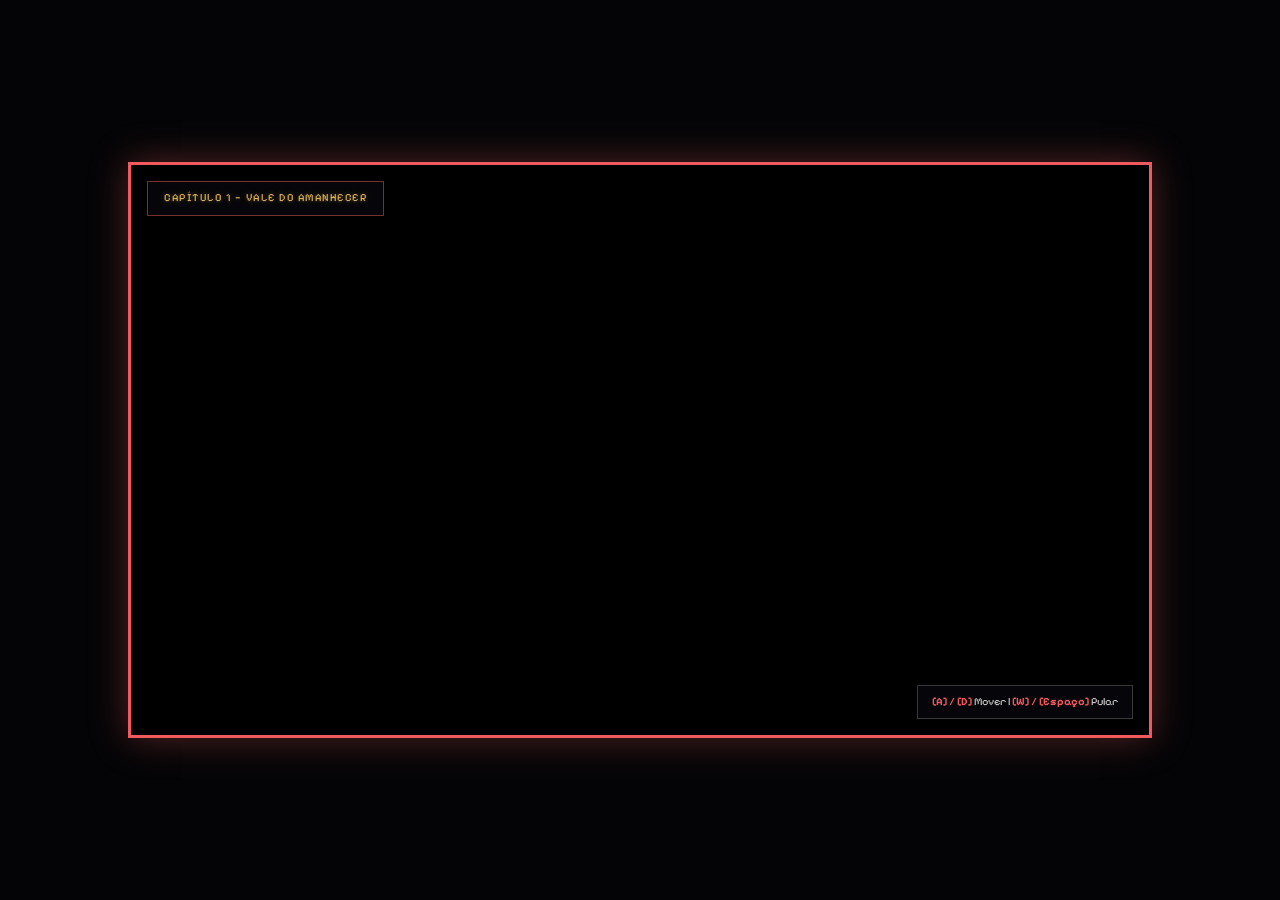
==== jogar.html @ 905c8667 "Atualiza projeto Caçador Solitário" ====
﻿<!DOCTYPE html>
<html lang="pt-BR">

<head>
    <meta charset="UTF-8">
    <meta name="viewport" content="width=device-width, initial-scale=1.0">
    <title>Caçador Solitário — Capítulo 1: Vale do Amanhecer</title>

    <link rel="preconnect" href="https://fonts.googleapis.com">
    <link rel="preconnect" href="https://fonts.gstatic.com" crossorigin>
    <link href="https://fonts.googleapis.com/css2?family=Pixelify+Sans:wght@400;600;700&display=swap" rel="stylesheet">

    <link rel="stylesheet" href="css/global.css">
    <style>
        * {
            box-sizing: border-box;
            margin: 0;
            padding: 0;
        }

        body {
            background-color: #040406;
            color: #ffffff;
            font-family: 'Pixelify Sans', monospace;
            display: flex;
            flex-direction: column;
            justify-content: center;
            align-items: center;
            min-height: 100vh;
            overflow: hidden;
        }

        .game-viewport {
            position: relative;
            width: 1024px;
            height: 576px;
            border: 3px solid var(--accent-blood-hot, #E65B5B);
            box-shadow: 0 0 35px rgba(230, 91, 91, 0.35), inset 0 0 15px rgba(0, 0, 0, 0.8);
            background: #000;
            overflow: hidden;
        }

        #gameCanvas {
            width: 100%;
            height: 100%;
            image-rendering: pixelated;
            image-rendering: crisp-edges;
            display: block;
        }

        /* OVERLAY DA INTERFACE (HUD) */
        .game-ui-overlay {
            position: absolute;
            top: 16px;
            left: 16px;
            display: flex;
            align-items: center;
            gap: 12px;
            background: rgba(8, 8, 12, 0.85);
            border: 1px solid rgba(230, 91, 91, 0.5);
            padding: 8px 16px;
            box-shadow: 0 4px 10px rgba(0, 0, 0, 0.6);
            pointer-events: none;
        }

        .ui-region-tag {
            font-size: 11px;
            color: var(--accent-gold, #ebb432);
            text-transform: uppercase;
            letter-spacing: 1.5px;
            text-shadow: 0 0 5px rgba(235, 180, 50, 0.4);
        }

        .controls-hint {
            position: absolute;
            bottom: 16px;
            right: 16px;
            background: rgba(8, 8, 12, 0.85);
            border: 1px solid rgba(255, 255, 255, 0.2);
            padding: 8px 14px;
            font-size: 11px;
            color: #ccc;
            pointer-events: none;
            box-shadow: 0 4px 10px rgba(0, 0, 0, 0.6);
        }

        .controls-key {
            color: var(--accent-blood-hot, #E65B5B);
            font-weight: bold;
        }
    </style>
</head>

<body>

    <div class="game-viewport">
        <canvas id="gameCanvas" width="1024" height="576"></canvas>

        <div class="game-ui-overlay">
            <span class="ui-region-tag">capítulo 1 — vale do amanhecer</span>
        </div>

        <div class="controls-hint">
            <span class="controls-key">[A] / [D]</span> Mover | <span class="controls-key">[W] / [Espaço]</span> Pular
        </div>
    </div>

    <script src="js/jogar.js"></script>
</body>

</html>
---- css/global.css ----
﻿/* ============================================================
   ARQUIVO: css/global.css
   Descrição: Design System — Caçador Solitário.
   Regras gerais, cores, tipografia e componentes base.
   ============================================================ */

/* ============================================================
   1. TOKENS E VARIÁVEIS CSS
   ============================================================ */
:root {
   /* --- Cores Base --- */
   --bg-void: #0D1017;
   /* Abismo - Fundo principal, modal backdrop */
   --bg-surface: #151A24;
   /* Pedra Noturna - Cards, painéis, navbar */
   --bg-elevated: #1D2430;
   /* Aço Sombrio - Inputs, abas, estatísticas */
   --bg-overlay: rgba(13, 16, 23, 0.82);
   /* Backdrop para modais */

   /* --- Cores de Texto --- */
   --text-primary: #F4EBDD;
   /* Marfim - Texto principal */
   --text-secondary: #A9B0BE;
   /* Cinza Névoa - Descrições, metadados */
   --text-muted: #596170;
   /* Para pequenos detalhes inativos */

   /* --- Cores de Destaque / Ação --- */
   --accent-blood: #C83C4A;
   /* Sangue - Botões primários, HP, perigo */
   --accent-blood-hot: #F05A5F;
   /* Corte - Hover, foco, brilhos ativos */
   --accent-spirit: #52D6D0;
   /* Ciano Espiritual - Mapa, informação, links */
   --accent-gold: #E0B65A;
   /* Ouro Antigo - História, conquista, raridade */
   --accent-violet: #8D79D6;
   /* Névoa Lunar - SAN, místico, magia */

   /* --- Estados --- */
   --state-success: #62C98B;
   /* Jade - Cura/Sucesso */
   --state-warning: #E5A94A;
   /* Âmbar - Aviso */
   --state-danger: #E65B5B;
   /* Ferida - Erro/Perigo */
   --state-disabled: #596170;
   /* Ferro Morto - Elementos inativos */

   /* --- Variáveis Semânticas Adicionais --- */
   --hp-color: var(--accent-blood);
   --san-color: var(--accent-violet);
   --xp-color: var(--accent-gold);

   /* --- Tipografia --- */
   --font-display: "Pixelify Sans", sans-serif;
   /* Títulos, Nomes, Menus */
   --font-pixel: "Press Start 2P", monospace;
   /* HUD, números soltos, detalhes tech */
   --font-ui: "IBM Plex Sans", sans-serif;
   /* Textos longos, parágrafos, formulários */

   /* Escala Tipográfica (Desktop) */
   --fs-xs: 12px;
   --fs-sm: 14px;
   --fs-base: 16px;
   --fs-md: 20px;
   --fs-lg: 24px;
   --fs-xl: 32px;
   --fs-2xl: 40px;
   --fs-hero: 48px;

   /* --- Espaçamento (Base 8px) --- */
   --space-1: 4px;
   --space-2: 8px;
   --space-3: 12px;
   --space-4: 16px;
   --space-5: 24px;
   --space-6: 32px;
   --space-7: 48px;
   --space-8: 64px;
   --space-9: 96px;

   /* --- Bordas e Layout --- */
   --border-thin: 2px;
   --border-heavy: 4px;
   --radius-none: 0px;
   /* Evitamos bordas arredondadas modernas */
   --container-max: 1200px;
   --header-height: 72px;

   /* --- Sombras (Pixeladas) --- */
   --shadow-pixel: 4px 4px 0 var(--bg-void);
   --shadow-pixel-lg: 8px 8px 0 var(--bg-void);
   --shadow-pixel-hover: 4px 8px 0 var(--bg-void);
   --shadow-inner-pixel: inset 4px 4px 0 rgba(0, 0, 0, 0.4);

   /* --- Tempos de Animação (Steps) --- */
   --t-fast: 80ms;
   --t-med: 160ms;
   --t-slow: 240ms;
   --t-curtain: 320ms;
}


/* ============================================================
   2. RESET E NORMALIZE BÁSICO
   ============================================================ */
*,
*::before,
*::after {
   box-sizing: border-box;
   margin: 0;
   padding: 0;
}

html,
body {
   height: 100%;
}

body {
   background-color: var(--bg-void);
   color: var(--text-primary);
   font-family: var(--font-ui);
   font-size: var(--fs-base);
   line-height: 1.5;
   -webkit-font-smoothing: antialiased;
   -moz-osx-font-smoothing: grayscale;

   /* Cursor padrão temático (opcional, fallback) */
   cursor: default;
}

/* Ocultar barra de rolagem onde não precisar, ou estilizá-la pixelada */
::-webkit-scrollbar {
   width: 12px;
}

::-webkit-scrollbar-track {
   background: var(--bg-void);
}

::-webkit-scrollbar-thumb {
   background: var(--state-disabled);
   border: var(--border-thin) solid var(--bg-void);
}

::-webkit-scrollbar-thumb:hover {
   background: var(--accent-blood);
}

/* Remove list styles */
ul,
ol {
   list-style: none;
}

/* Links */
a {
   color: inherit;
   text-decoration: none;
}

a:hover {
   color: var(--accent-spirit);
}

/* Imagens */
img {
   max-width: 100%;
   display: block;
}

/* Formulários reset mínimo */
input,
button,
textarea,
select {
   font: inherit;
   color: inherit;
}


/* ============================================================
   3. TIPOGRAFIA GERAL
   ============================================================ */
h1,
h2,
h3,
h4,
h5,
h6 {
   font-family: var(--font-display);
   font-weight: 700;
   color: var(--text-primary);
   margin-bottom: var(--space-4);
   line-height: 1.2;
}

h1 {
   font-size: var(--fs-2xl);
   letter-spacing: 1px;
}

h2 {
   font-size: var(--fs-xl);
   letter-spacing: 1px;
}

h3 {
   font-size: var(--fs-lg);
}

h4 {
   font-size: var(--fs-md);
   font-weight: 600;
}

p {
   margin-bottom: var(--space-4);
}

/* Acessórios tipográficos */
.eyebrow {
   display: block;
   font-family: var(--font-pixel);
   font-size: 10px;
   letter-spacing: 2px;
   text-transform: uppercase;
   color: var(--accent-gold);
   margin-bottom: var(--space-2);
}

.text-blood {
   color: var(--accent-blood-hot);
}

.text-gold {
   color: var(--accent-gold);
}

.text-spirit {
   color: var(--accent-spirit);
}


/* ============================================================
   4. LAYOUT / GRID
   ============================================================ */
.container {
   width: 100%;
   max-width: var(--container-max);
   margin-inline: auto;
   padding-inline: var(--space-6);
}

/* Utilitário para focar em elementos */
:focus-visible {
   outline: var(--border-thin) solid var(--accent-spirit);
   outline-offset: 4px;
}


/* ============================================================
   5. COMPONENTES — BOTÕES
   ============================================================ */
.btn {
   display: inline-flex;
   align-items: center;
   justify-content: center;
   min-height: 48px;
   padding: 0 var(--space-5);

   font-family: var(--font-pixel);
   font-size: 12px;
   line-height: 16px;
   letter-spacing: 1px;
   text-transform: uppercase;

   background-color: transparent;
   color: var(--text-primary);
   border: var(--border-thin) solid transparent;
   cursor: pointer;
   text-align: center;

   /* Animações com steps(2) para "frame feeling" */
   transition:
      background-color var(--t-fast) steps(2),
      border-color var(--t-fast) steps(2),
      color var(--t-fast) steps(2),
      transform var(--t-fast) steps(1),
      box-shadow var(--t-fast) steps(1);
}

.btn:active:not(:disabled) {
   transform: translate(4px, 4px);
   box-shadow: 0 0 0 var(--bg-void) !important;
}

/* --- Botão Primário (SANGUE) --- */
.btn-primary {
   background-color: var(--accent-blood);
   border-color: var(--accent-blood-hot);
   color: var(--text-primary);
   box-shadow: var(--shadow-pixel);
}

.btn-primary:hover:not(:disabled) {
   background-color: var(--accent-blood-hot);
}

.btn-primary:disabled {
   background-color: var(--state-disabled);
   border-color: var(--state-disabled);
   color: var(--text-secondary);
   cursor: not-allowed;
   box-shadow: none;
}

/* --- Botão Secundário (OURO ANTIGO) --- */
.btn-secondary {
   background-color: var(--bg-elevated);
   border-color: var(--accent-gold);
   color: var(--accent-gold);
   box-shadow: var(--shadow-pixel);
}

.btn-secondary:hover:not(:disabled) {
   background-color: var(--bg-surface);
   color: var(--text-primary);
   border-color: var(--accent-spirit);
}

/* --- Botão Ghost --- */
.btn-ghost {
   background-color: transparent;
   border-color: transparent;
   color: var(--text-secondary);
}

.btn-ghost:hover:not(:disabled) {
   background-color: var(--bg-surface);
   color: var(--text-primary);
   border-color: var(--accent-spirit);
}

/* --- Botão Danger --- */
.btn-danger {
   background-color: var(--bg-elevated);
   border-color: var(--state-danger);
   color: var(--state-danger);
   box-shadow: var(--shadow-pixel);
}

.btn-danger:hover:not(:disabled) {
   background-color: var(--state-danger);
   color: var(--text-primary);
}

/* Modificadores de Botão */
.btn-lg {
   min-height: 56px;
   padding: 0 var(--space-6);
   font-size: 14px;
}

.btn-full {
   width: 100%;
}


/* ============================================================
   6. COMPONENTES — INPUTS E FORMS
   ============================================================ */
.form-group {
   display: flex;
   flex-direction: column;
   margin-bottom: var(--space-4);
}

.form-row {
   display: flex;
   gap: var(--space-4);
   margin-bottom: var(--space-4);
}

.form-row .form-group {
   flex: 1;
   margin-bottom: 0;
}

.form-label {
   font-family: var(--font-pixel);
   font-size: 10px;
   letter-spacing: 1px;
   color: var(--text-secondary);
   margin-bottom: var(--space-2);
}

.form-input {
   width: 100%;
   height: 48px;
   padding: 0 var(--space-4);
   background-color: var(--bg-elevated);
   border: var(--border-thin) solid var(--state-disabled);
   color: var(--text-primary);
   font-family: var(--font-ui);
   font-size: var(--fs-base);
   transition: border-color var(--t-fast) steps(2),
      box-shadow var(--t-fast) steps(2);
}

.form-input::placeholder {
   color: var(--text-muted);
}

.form-input:focus {
   outline: none;
   border-color: var(--accent-spirit);
   box-shadow:
      4px 4px 0 var(--bg-void),
      0 0 0 2px var(--accent-spirit);
}

.form-help {
   font-family: var(--font-ui);
   font-size: var(--fs-xs);
   color: var(--text-secondary);
   margin-top: var(--space-1);
   margin-bottom: 0;
}


/* ============================================================
   7. COMPONENTES — BADGES
   ============================================================ */
.badge {
   display: inline-flex;
   align-items: center;
   justify-content: center;
   min-height: 24px;
   padding: var(--space-1) var(--space-2);
   font-family: var(--font-pixel);
   font-size: 8px;
   letter-spacing: 1px;
   text-transform: uppercase;
   background-color: var(--bg-surface);
   border: var(--border-thin) solid currentColor;
   color: var(--text-secondary);
}

.badge-gold {
   color: var(--accent-gold);
}

.badge-blood {
   color: var(--accent-blood-hot);
}

.badge-spirit {
   color: var(--accent-spirit);
}

.badge-violet {
   color: var(--accent-violet);
}

.badge-danger {
   color: var(--state-danger);
}


/* ============================================================
   8. COMPONENTES — ESTATÍSTICAS (STAT BARS)
   ============================================================ */
.stat {
   display: flex;
   align-items: center;
   gap: var(--space-3);
   margin-bottom: var(--space-2);
}

.stat__abbr {
   width: 32px;
   font-family: var(--font-pixel);
   font-size: 10px;
   color: var(--accent-spirit);
}

.stat__bar {
   flex: 1;
   height: 12px;
   background-color: var(--bg-void);
   border: var(--border-thin) solid var(--state-disabled);
   overflow: hidden;
}

.stat__fill {
   height: 100%;
   background-color: var(--accent-spirit);
   /* Transição em steps para parecer jogo antigo */
   transition: width var(--t-med) steps(8);
}

.stat__value {
   width: 24px;
   text-align: right;
   font-family: var(--font-ui);
   font-size: var(--fs-sm);
   font-weight: 700;
}

/* Modificadores de cor para barras via HTML ID/Classes */
.stat-hp .stat__fill,
.meter--hp .meter__segments {
   background-color: var(--hp-color);
}

.stat-san .stat__fill,
.meter--san .meter__segments {
   background-color: var(--san-color);
}


/* ============================================================
   9. HEADER PRINCIPAL GERAL (Menu de RPG)
   ============================================================ */
.main-header {
   position: fixed;
   top: 0;
   left: 0;
   width: 100%;
   height: var(--header-height);
   background-color: var(--bg-surface);
   border-bottom: var(--border-thin) solid var(--bg-elevated);
   z-index: 100;
}

.header-inner {
   max-width: var(--container-max);
   margin: 0 auto;
   height: 100%;
   padding-inline: var(--space-6);
   display: flex;
   align-items: center;
   justify-content: space-between;
}

.brand {
   display: flex;
   align-items: center;
   gap: var(--space-3);
   font-family: var(--font-display);
   font-size: var(--fs-lg);
   font-weight: 700;
   color: var(--text-primary);
   text-transform: uppercase;
}

.brand:hover {
   color: var(--accent-blood-hot);
}

.brand-mark {
   font-family: var(--font-pixel);
   color: var(--accent-blood);
   font-size: var(--fs-md);
}

.main-nav {
   display: flex;
   align-items: center;
   gap: var(--space-5);
}

.main-nav a {
   font-family: var(--font-display);
   font-size: var(--fs-base);
   color: var(--text-secondary);
   text-transform: uppercase;
   letter-spacing: 2px;
   padding: var(--space-2) 0;
   border-bottom: 2px solid transparent;
   transition: color var(--t-fast) steps(2), border-color var(--t-fast) steps(2);
}

.main-nav a:hover,
.main-nav a.active {
   color: var(--text-primary);
   border-bottom-color: var(--accent-blood);
}


/* ============================================================
   10. MODAIS (Geral)
   ============================================================ */
.modal-overlay {
   position: fixed;
   inset: 0;
   z-index: 900;
   background: var(--bg-overlay);
   backdrop-filter: blur(4px);
   -webkit-backdrop-filter: blur(4px);
   display: none;
   align-items: center;
   justify-content: center;
   padding: var(--space-4);
}

.modal-overlay.active {
   display: flex;
   animation: fade-in var(--t-med) steps(4);
}

.modal-box {
   position: relative;
   width: 100%;
   max-width: 600px;
   background-color: var(--bg-surface);
   border: var(--border-thin) solid var(--accent-gold);
   padding: var(--space-6);
   box-shadow: var(--shadow-pixel-lg);
   animation: modal-slide-in var(--t-med) steps(6);
}

/* Pseudo elementos para cantos cortados/pixelados em caixas importantes */
.modal-box::before,
.modal-box::after {
   content: '';
   position: absolute;
   width: 8px;
   height: 8px;
   background-color: var(--accent-gold);
   pointer-events: none;
}

.modal-box::before {
   top: -2px;
   left: -2px;
   box-shadow: 8px 0 0 var(--accent-gold), 0 8px 0 var(--accent-gold);
}

.modal-box::after {
   bottom: -2px;
   right: -2px;
   box-shadow: -8px 0 0 var(--accent-gold), 0 -8px 0 var(--accent-gold);
}

.modal-close {
   position: absolute;
   top: var(--space-3);
   right: var(--space-3);
   width: 32px;
   height: 32px;
   display: flex;
   align-items: center;
   justify-content: center;
   background: transparent;
   border: var(--border-thin) solid var(--bg-elevated);
   color: var(--text-secondary);
   font-size: var(--fs-base);
   cursor: pointer;
   transition: border-color var(--t-fast) steps(2), color var(--t-fast) steps(2);
   z-index: 10;
}

.modal-close:hover {
   border-color: var(--accent-blood);
   color: var(--accent-blood-hot);
   background-color: rgba(200, 60, 74, 0.1);
}

.modal-title {
   font-size: var(--fs-xl);
   color: var(--accent-gold);
   margin-bottom: var(--space-3);
}


/* ============================================================
   11. TOAST (Notificações)
   ============================================================ */
.toast {
   position: fixed;
   bottom: var(--space-6);
   right: var(--space-6);
   z-index: 1000;
   padding: var(--space-3) var(--space-5);
   background-color: var(--bg-elevated);
   border-left: var(--border-heavy) solid var(--accent-spirit);
   box-shadow: var(--shadow-pixel);
   font-family: var(--font-ui);
   font-size: var(--fs-sm);
   color: var(--text-primary);
   transform: translateY(100px);
   opacity: 0;
   transition: transform var(--t-med) steps(4), opacity var(--t-med) steps(4);
}

.toast.show {
   transform: translateY(0);
   opacity: 1;
}


/* ============================================================
   12. ANIMAÇÕES GLOBAIS
   ============================================================ */
@keyframes fade-in {
   from {
      opacity: 0;
   }

   to {
      opacity: 1;
   }
}

@keyframes modal-slide-in {
   from {
      opacity: 0;
      transform: translateY(16px);
   }

   to {
      opacity: 1;
      transform: translateY(0);
   }
}

/* Ocultar elementos via atributo HTML global (se não estiver em um framework moderno) */
[hidden] {
   display: none !important;
}


/* ============================================================
   13. MEDIA QUERIES GLOBAIS (Mobile base)
   ============================================================ */
@media (max-width: 768px) {
   :root {
      --fs-xl: 24px;
      --fs-2xl: 32px;
      --fs-hero: 36px;
      --header-height: 64px;
   }

   .container {
      padding-inline: var(--space-4);
   }

   .main-nav {
      display: none;
      /* Em um cenário real, haveria um botão hambúrguer aqui */
   }

   .modal-box {
      margin: var(--space-4);
      padding: var(--space-5);
   }
}
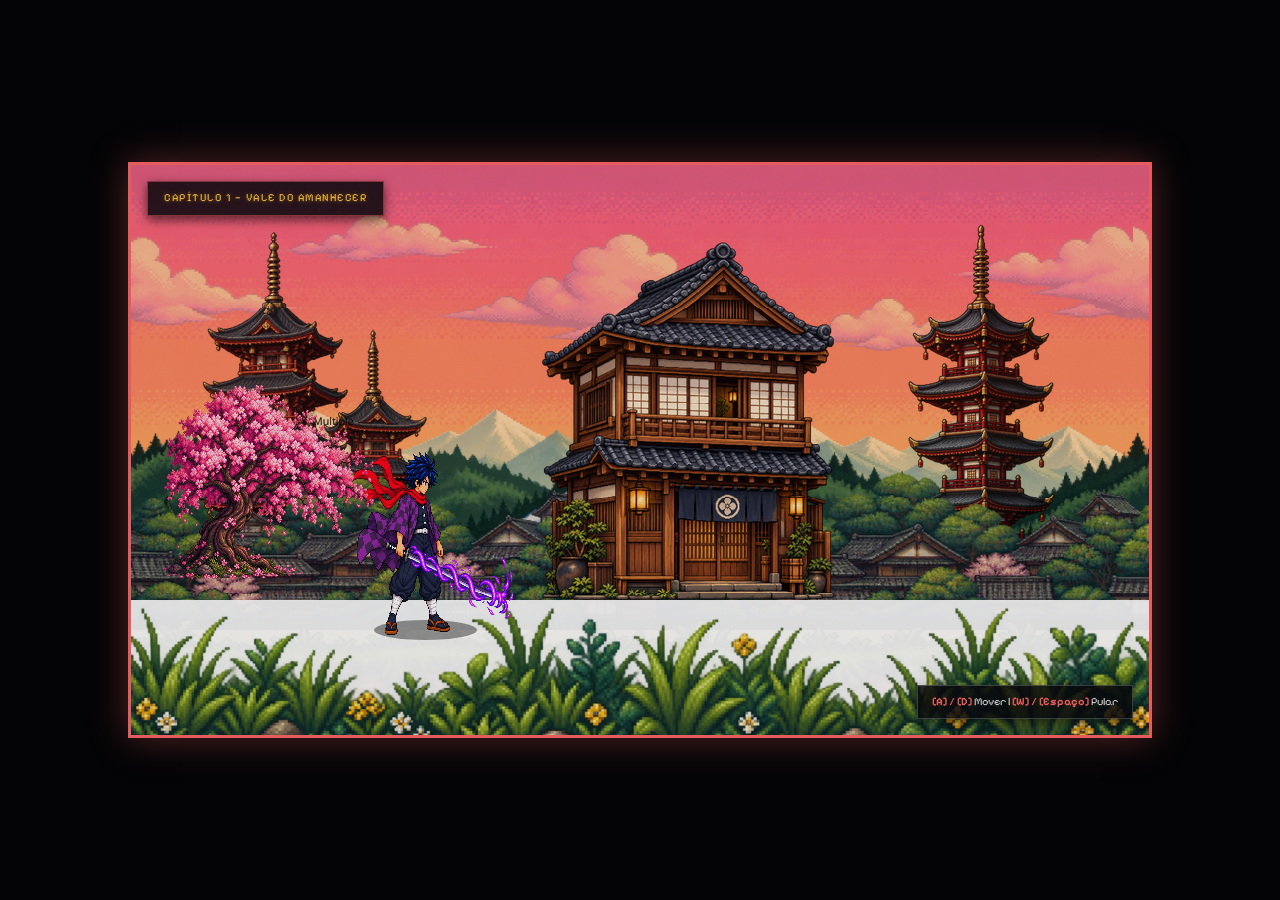
==== commit b5750b65: "Atualiza sistema de movimentação e cenário" ====
--- a/jogar.html
+++ b/jogar.html
@@ -48,7 +48,6 @@
             display: block;
         }
 
-        /* OVERLAY DA INTERFACE (HUD) */
         .game-ui-overlay {
             position: absolute;
             top: 16px;
--- a/css/global.css
+++ b/css/global.css
@@ -1,115 +1,33 @@
 ﻿/* ============================================================
-   ARQUIVO: css/global.css
-   Descrição: Design System — Caçador Solitário.
-   Regras gerais, cores, tipografia e componentes base.
+   CAÇADOR SOLITÁRIO — global.css
    ============================================================ */
 
-/* ============================================================
-   1. TOKENS E VARIÁVEIS CSS
-   ============================================================ */
 :root {
-   /* --- Cores Base --- */
-   --bg-void: #0D1017;
-   /* Abismo - Fundo principal, modal backdrop */
-   --bg-surface: #151A24;
-   /* Pedra Noturna - Cards, painéis, navbar */
-   --bg-elevated: #1D2430;
-   /* Aço Sombrio - Inputs, abas, estatísticas */
-   --bg-overlay: rgba(13, 16, 23, 0.82);
-   /* Backdrop para modais */
+   --bg-void: #040406;
+   --bg-surface: #121214;
+   --bg-elevated: #1a1a1e;
 
-   /* --- Cores de Texto --- */
-   --text-primary: #F4EBDD;
-   /* Marfim - Texto principal */
-   --text-secondary: #A9B0BE;
-   /* Cinza Névoa - Descrições, metadados */
-   --text-muted: #596170;
-   /* Para pequenos detalhes inativos */
+   --accent-blood-hot: #E65B5B;
+   --accent-blood-dark: #8a2424;
+   --accent-gold: #ebb432;
+   --accent-spirit: #41a6b5;
 
-   /* --- Cores de Destaque / Ação --- */
-   --accent-blood: #C83C4A;
-   /* Sangue - Botões primários, HP, perigo */
-   --accent-blood-hot: #F05A5F;
-   /* Corte - Hover, foco, brilhos ativos */
-   --accent-spirit: #52D6D0;
-   /* Ciano Espiritual - Mapa, informação, links */
-   --accent-gold: #E0B65A;
-   /* Ouro Antigo - História, conquista, raridade */
-   --accent-violet: #8D79D6;
-   /* Névoa Lunar - SAN, místico, magia */
+   --text-primary: #ffffff;
+   --text-secondary: #cccccc;
+   --text-muted: #888888;
 
-   /* --- Estados --- */
-   --state-success: #62C98B;
-   /* Jade - Cura/Sucesso */
-   --state-warning: #E5A94A;
-   /* Âmbar - Aviso */
-   --state-danger: #E65B5B;
-   /* Ferida - Erro/Perigo */
-   --state-disabled: #596170;
-   /* Ferro Morto - Elementos inativos */
+   --font-pixel: 'Pixelify Sans', 'Press Start 2P', monospace;
+   --font-ui: 'IBM Plex Sans', sans-serif;
 
-   /* --- Variáveis Semânticas Adicionais --- */
-   --hp-color: var(--accent-blood);
-   --san-color: var(--accent-violet);
-   --xp-color: var(--accent-gold);
+   --fs-sm: 12px;
+   --fs-base: 14px;
+   --fs-lg: 18px;
+   --fs-xl: 22px;
 
-   /* --- Tipografia --- */
-   --font-display: "Pixelify Sans", sans-serif;
-   /* Títulos, Nomes, Menus */
-   --font-pixel: "Press Start 2P", monospace;
-   /* HUD, números soltos, detalhes tech */
-   --font-ui: "IBM Plex Sans", sans-serif;
-   /* Textos longos, parágrafos, formulários */
-
-   /* Escala Tipográfica (Desktop) */
-   --fs-xs: 12px;
-   --fs-sm: 14px;
-   --fs-base: 16px;
-   --fs-md: 20px;
-   --fs-lg: 24px;
-   --fs-xl: 32px;
-   --fs-2xl: 40px;
-   --fs-hero: 48px;
-
-   /* --- Espaçamento (Base 8px) --- */
-   --space-1: 4px;
-   --space-2: 8px;
-   --space-3: 12px;
-   --space-4: 16px;
-   --space-5: 24px;
-   --space-6: 32px;
-   --space-7: 48px;
-   --space-8: 64px;
-   --space-9: 96px;
-
-   /* --- Bordas e Layout --- */
-   --border-thin: 2px;
-   --border-heavy: 4px;
-   --radius-none: 0px;
-   /* Evitamos bordas arredondadas modernas */
-   --container-max: 1200px;
-   --header-height: 72px;
-
-   /* --- Sombras (Pixeladas) --- */
-   --shadow-pixel: 4px 4px 0 var(--bg-void);
-   --shadow-pixel-lg: 8px 8px 0 var(--bg-void);
-   --shadow-pixel-hover: 4px 8px 0 var(--bg-void);
-   --shadow-inner-pixel: inset 4px 4px 0 rgba(0, 0, 0, 0.4);
-
-   /* --- Tempos de Animação (Steps) --- */
-   --t-fast: 80ms;
-   --t-med: 160ms;
-   --t-slow: 240ms;
-   --t-curtain: 320ms;
+   --header-height: 60px;
 }
 
-
-/* ============================================================
-   2. RESET E NORMALIZE BÁSICO
-   ============================================================ */
-*,
-*::before,
-*::after {
+* {
    box-sizing: border-box;
    margin: 0;
    padding: 0;
@@ -117,647 +35,47 @@
 
 html,
 body {
+   width: 100%;
    height: 100%;
-}
-
-body {
    background-color: var(--bg-void);
    color: var(--text-primary);
    font-family: var(--font-ui);
    font-size: var(--fs-base);
    line-height: 1.5;
    -webkit-font-smoothing: antialiased;
-   -moz-osx-font-smoothing: grayscale;
-
-   /* Cursor padrão temático (opcional, fallback) */
-   cursor: default;
 }
 
-/* Ocultar barra de rolagem onde não precisar, ou estilizá-la pixelada */
-::-webkit-scrollbar {
-   width: 12px;
+body.pagina-jogo {
+   display: flex;
+   flex-direction: column;
+   justify-content: center;
+   align-items: center;
+   min-height: 100vh;
+   overflow: hidden;
 }
 
-::-webkit-scrollbar-track {
-   background: var(--bg-void);
+.game-viewport {
+   position: relative;
+   width: 1024px;
+   height: 576px;
+   border: 3px solid var(--accent-blood-hot);
+   box-shadow: 0 0 35px rgba(230, 91, 91, 0.35), inset 0 0 15px rgba(0, 0, 0, 0.8);
+   background: #000000;
+   overflow: hidden;
 }
 
-::-webkit-scrollbar-thumb {
-   background: var(--state-disabled);
-   border: var(--border-thin) solid var(--bg-void);
-}
-
-::-webkit-scrollbar-thumb:hover {
-   background: var(--accent-blood);
-}
-
-/* Remove list styles */
-ul,
-ol {
-   list-style: none;
-}
-
-/* Links */
-a {
-   color: inherit;
-   text-decoration: none;
-}
-
-a:hover {
-   color: var(--accent-spirit);
-}
-
-/* Imagens */
-img {
-   max-width: 100%;
+#gameCanvas {
+   width: 100%;
+   height: 100%;
+   image-rendering: pixelated;
+   image-rendering: crisp-edges;
+   image-rendering: -moz-crisp-edges;
    display: block;
 }
 
-/* Formulários reset mínimo */
-input,
-button,
-textarea,
-select {
-   font: inherit;
-   color: inherit;
-}
-
-
-/* ============================================================
-   3. TIPOGRAFIA GERAL
-   ============================================================ */
-h1,
-h2,
-h3,
-h4,
-h5,
-h6 {
-   font-family: var(--font-display);
-   font-weight: 700;
-   color: var(--text-primary);
-   margin-bottom: var(--space-4);
-   line-height: 1.2;
-}
-
-h1 {
-   font-size: var(--fs-2xl);
-   letter-spacing: 1px;
-}
-
-h2 {
-   font-size: var(--fs-xl);
-   letter-spacing: 1px;
-}
-
-h3 {
-   font-size: var(--fs-lg);
-}
-
-h4 {
-   font-size: var(--fs-md);
-   font-weight: 600;
-}
-
-p {
-   margin-bottom: var(--space-4);
-}
-
-/* Acessórios tipográficos */
-.eyebrow {
-   display: block;
-   font-family: var(--font-pixel);
-   font-size: 10px;
-   letter-spacing: 2px;
-   text-transform: uppercase;
-   color: var(--accent-gold);
-   margin-bottom: var(--space-2);
-}
-
-.text-blood {
-   color: var(--accent-blood-hot);
-}
-
-.text-gold {
-   color: var(--accent-gold);
-}
-
-.text-spirit {
-   color: var(--accent-spirit);
-}
-
-
-/* ============================================================
-   4. LAYOUT / GRID
-   ============================================================ */
-.container {
-   width: 100%;
-   max-width: var(--container-max);
-   margin-inline: auto;
-   padding-inline: var(--space-6);
-}
-
-/* Utilitário para focar em elementos */
-:focus-visible {
-   outline: var(--border-thin) solid var(--accent-spirit);
-   outline-offset: 4px;
-}
-
-
-/* ============================================================
-   5. COMPONENTES — BOTÕES
-   ============================================================ */
-.btn {
-   display: inline-flex;
-   align-items: center;
-   justify-content: center;
-   min-height: 48px;
-   padding: 0 var(--space-5);
-
-   font-family: var(--font-pixel);
-   font-size: 12px;
-   line-height: 16px;
-   letter-spacing: 1px;
-   text-transform: uppercase;
-
-   background-color: transparent;
-   color: var(--text-primary);
-   border: var(--border-thin) solid transparent;
-   cursor: pointer;
-   text-align: center;
-
-   /* Animações com steps(2) para "frame feeling" */
-   transition:
-      background-color var(--t-fast) steps(2),
-      border-color var(--t-fast) steps(2),
-      color var(--t-fast) steps(2),
-      transform var(--t-fast) steps(1),
-      box-shadow var(--t-fast) steps(1);
-}
-
-.btn:active:not(:disabled) {
-   transform: translate(4px, 4px);
-   box-shadow: 0 0 0 var(--bg-void) !important;
-}
-
-/* --- Botão Primário (SANGUE) --- */
-.btn-primary {
-   background-color: var(--accent-blood);
-   border-color: var(--accent-blood-hot);
-   color: var(--text-primary);
-   box-shadow: var(--shadow-pixel);
-}
-
-.btn-primary:hover:not(:disabled) {
-   background-color: var(--accent-blood-hot);
-}
-
-.btn-primary:disabled {
-   background-color: var(--state-disabled);
-   border-color: var(--state-disabled);
-   color: var(--text-secondary);
-   cursor: not-allowed;
-   box-shadow: none;
-}
-
-/* --- Botão Secundário (OURO ANTIGO) --- */
-.btn-secondary {
-   background-color: var(--bg-elevated);
-   border-color: var(--accent-gold);
-   color: var(--accent-gold);
-   box-shadow: var(--shadow-pixel);
-}
-
-.btn-secondary:hover:not(:disabled) {
-   background-color: var(--bg-surface);
-   color: var(--text-primary);
-   border-color: var(--accent-spirit);
-}
-
-/* --- Botão Ghost --- */
-.btn-ghost {
-   background-color: transparent;
-   border-color: transparent;
-   color: var(--text-secondary);
-}
-
-.btn-ghost:hover:not(:disabled) {
-   background-color: var(--bg-surface);
-   color: var(--text-primary);
-   border-color: var(--accent-spirit);
-}
-
-/* --- Botão Danger --- */
-.btn-danger {
-   background-color: var(--bg-elevated);
-   border-color: var(--state-danger);
-   color: var(--state-danger);
-   box-shadow: var(--shadow-pixel);
-}
-
-.btn-danger:hover:not(:disabled) {
-   background-color: var(--state-danger);
-   color: var(--text-primary);
-}
-
-/* Modificadores de Botão */
-.btn-lg {
-   min-height: 56px;
-   padding: 0 var(--space-6);
-   font-size: 14px;
-}
-
-.btn-full {
-   width: 100%;
-}
-
-
-/* ============================================================
-   6. COMPONENTES — INPUTS E FORMS
-   ============================================================ */
-.form-group {
-   display: flex;
-   flex-direction: column;
-   margin-bottom: var(--space-4);
-}
-
-.form-row {
-   display: flex;
-   gap: var(--space-4);
-   margin-bottom: var(--space-4);
-}
-
-.form-row .form-group {
-   flex: 1;
-   margin-bottom: 0;
-}
-
-.form-label {
-   font-family: var(--font-pixel);
-   font-size: 10px;
-   letter-spacing: 1px;
-   color: var(--text-secondary);
-   margin-bottom: var(--space-2);
-}
-
-.form-input {
-   width: 100%;
-   height: 48px;
-   padding: 0 var(--space-4);
-   background-color: var(--bg-elevated);
-   border: var(--border-thin) solid var(--state-disabled);
-   color: var(--text-primary);
-   font-family: var(--font-ui);
-   font-size: var(--fs-base);
-   transition: border-color var(--t-fast) steps(2),
-      box-shadow var(--t-fast) steps(2);
-}
-
-.form-input::placeholder {
-   color: var(--text-muted);
-}
-
-.form-input:focus {
-   outline: none;
-   border-color: var(--accent-spirit);
-   box-shadow:
-      4px 4px 0 var(--bg-void),
-      0 0 0 2px var(--accent-spirit);
-}
-
-.form-help {
-   font-family: var(--font-ui);
-   font-size: var(--fs-xs);
-   color: var(--text-secondary);
-   margin-top: var(--space-1);
-   margin-bottom: 0;
-}
-
-
-/* ============================================================
-   7. COMPONENTES — BADGES
-   ============================================================ */
-.badge {
-   display: inline-flex;
-   align-items: center;
-   justify-content: center;
-   min-height: 24px;
-   padding: var(--space-1) var(--space-2);
-   font-family: var(--font-pixel);
-   font-size: 8px;
-   letter-spacing: 1px;
-   text-transform: uppercase;
-   background-color: var(--bg-surface);
-   border: var(--border-thin) solid currentColor;
-   color: var(--text-secondary);
-}
-
-.badge-gold {
-   color: var(--accent-gold);
-}
-
-.badge-blood {
-   color: var(--accent-blood-hot);
-}
-
-.badge-spirit {
-   color: var(--accent-spirit);
-}
-
-.badge-violet {
-   color: var(--accent-violet);
-}
-
-.badge-danger {
-   color: var(--state-danger);
-}
-
-
-/* ============================================================
-   8. COMPONENTES — ESTATÍSTICAS (STAT BARS)
-   ============================================================ */
-.stat {
-   display: flex;
-   align-items: center;
-   gap: var(--space-3);
-   margin-bottom: var(--space-2);
-}
-
-.stat__abbr {
-   width: 32px;
-   font-family: var(--font-pixel);
-   font-size: 10px;
-   color: var(--accent-spirit);
-}
-
-.stat__bar {
-   flex: 1;
-   height: 12px;
-   background-color: var(--bg-void);
-   border: var(--border-thin) solid var(--state-disabled);
-   overflow: hidden;
-}
-
-.stat__fill {
-   height: 100%;
-   background-color: var(--accent-spirit);
-   /* Transição em steps para parecer jogo antigo */
-   transition: width var(--t-med) steps(8);
-}
-
-.stat__value {
-   width: 24px;
-   text-align: right;
-   font-family: var(--font-ui);
-   font-size: var(--fs-sm);
-   font-weight: 700;
-}
-
-/* Modificadores de cor para barras via HTML ID/Classes */
-.stat-hp .stat__fill,
-.meter--hp .meter__segments {
-   background-color: var(--hp-color);
-}
-
-.stat-san .stat__fill,
-.meter--san .meter__segments {
-   background-color: var(--san-color);
-}
-
-
-/* ============================================================
-   9. HEADER PRINCIPAL GERAL (Menu de RPG)
-   ============================================================ */
-.main-header {
-   position: fixed;
-   top: 0;
-   left: 0;
-   width: 100%;
-   height: var(--header-height);
-   background-color: var(--bg-surface);
-   border-bottom: var(--border-thin) solid var(--bg-elevated);
-   z-index: 100;
-}
-
-.header-inner {
-   max-width: var(--container-max);
-   margin: 0 auto;
-   height: 100%;
-   padding-inline: var(--space-6);
-   display: flex;
-   align-items: center;
-   justify-content: space-between;
-}
-
-.brand {
-   display: flex;
-   align-items: center;
-   gap: var(--space-3);
-   font-family: var(--font-display);
-   font-size: var(--fs-lg);
-   font-weight: 700;
-   color: var(--text-primary);
-   text-transform: uppercase;
-}
-
-.brand:hover {
-   color: var(--accent-blood-hot);
-}
-
-.brand-mark {
-   font-family: var(--font-pixel);
-   color: var(--accent-blood);
-   font-size: var(--fs-md);
-}
-
-.main-nav {
-   display: flex;
-   align-items: center;
-   gap: var(--space-5);
-}
-
-.main-nav a {
-   font-family: var(--font-display);
-   font-size: var(--fs-base);
-   color: var(--text-secondary);
-   text-transform: uppercase;
-   letter-spacing: 2px;
-   padding: var(--space-2) 0;
-   border-bottom: 2px solid transparent;
-   transition: color var(--t-fast) steps(2), border-color var(--t-fast) steps(2);
-}
-
-.main-nav a:hover,
-.main-nav a.active {
-   color: var(--text-primary);
-   border-bottom-color: var(--accent-blood);
-}
-
-
-/* ============================================================
-   10. MODAIS (Geral)
-   ============================================================ */
-.modal-overlay {
-   position: fixed;
-   inset: 0;
-   z-index: 900;
-   background: var(--bg-overlay);
-   backdrop-filter: blur(4px);
-   -webkit-backdrop-filter: blur(4px);
-   display: none;
-   align-items: center;
-   justify-content: center;
-   padding: var(--space-4);
-}
-
-.modal-overlay.active {
-   display: flex;
-   animation: fade-in var(--t-med) steps(4);
-}
-
-.modal-box {
-   position: relative;
-   width: 100%;
-   max-width: 600px;
-   background-color: var(--bg-surface);
-   border: var(--border-thin) solid var(--accent-gold);
-   padding: var(--space-6);
-   box-shadow: var(--shadow-pixel-lg);
-   animation: modal-slide-in var(--t-med) steps(6);
-}
-
-/* Pseudo elementos para cantos cortados/pixelados em caixas importantes */
-.modal-box::before,
-.modal-box::after {
-   content: '';
-   position: absolute;
-   width: 8px;
-   height: 8px;
-   background-color: var(--accent-gold);
-   pointer-events: none;
-}
-
-.modal-box::before {
-   top: -2px;
-   left: -2px;
-   box-shadow: 8px 0 0 var(--accent-gold), 0 8px 0 var(--accent-gold);
-}
-
-.modal-box::after {
-   bottom: -2px;
-   right: -2px;
-   box-shadow: -8px 0 0 var(--accent-gold), 0 -8px 0 var(--accent-gold);
-}
-
-.modal-close {
-   position: absolute;
-   top: var(--space-3);
-   right: var(--space-3);
-   width: 32px;
-   height: 32px;
-   display: flex;
-   align-items: center;
-   justify-content: center;
-   background: transparent;
-   border: var(--border-thin) solid var(--bg-elevated);
-   color: var(--text-secondary);
-   font-size: var(--fs-base);
-   cursor: pointer;
-   transition: border-color var(--t-fast) steps(2), color var(--t-fast) steps(2);
-   z-index: 10;
-}
-
-.modal-close:hover {
-   border-color: var(--accent-blood);
-   color: var(--accent-blood-hot);
-   background-color: rgba(200, 60, 74, 0.1);
-}
-
-.modal-title {
-   font-size: var(--fs-xl);
-   color: var(--accent-gold);
-   margin-bottom: var(--space-3);
-}
-
-
-/* ============================================================
-   11. TOAST (Notificações)
-   ============================================================ */
-.toast {
-   position: fixed;
-   bottom: var(--space-6);
-   right: var(--space-6);
-   z-index: 1000;
-   padding: var(--space-3) var(--space-5);
-   background-color: var(--bg-elevated);
-   border-left: var(--border-heavy) solid var(--accent-spirit);
-   box-shadow: var(--shadow-pixel);
-   font-family: var(--font-ui);
-   font-size: var(--fs-sm);
-   color: var(--text-primary);
-   transform: translateY(100px);
-   opacity: 0;
-   transition: transform var(--t-med) steps(4), opacity var(--t-med) steps(4);
-}
-
-.toast.show {
-   transform: translateY(0);
-   opacity: 1;
-}
-
-
-/* ============================================================
-   12. ANIMAÇÕES GLOBAIS
-   ============================================================ */
-@keyframes fade-in {
-   from {
-      opacity: 0;
-   }
-
-   to {
-      opacity: 1;
-   }
-}
-
-@keyframes modal-slide-in {
-   from {
-      opacity: 0;
-      transform: translateY(16px);
-   }
-
-   to {
-      opacity: 1;
-      transform: translateY(0);
-   }
-}
-
-/* Ocultar elementos via atributo HTML global (se não estiver em um framework moderno) */
-[hidden] {
-   display: none !important;
-}
-
-
-/* ============================================================
-   13. MEDIA QUERIES GLOBAIS (Mobile base)
-   ============================================================ */
-@media (max-width: 768px) {
-   :root {
-      --fs-xl: 24px;
-      --fs-2xl: 32px;
-      --fs-hero: 36px;
-      --header-height: 64px;
-   }
-
-   .container {
-      padding-inline: var(--space-4);
-   }
-
-   .main-nav {
-      display: none;
-      /* Em um cenário real, haveria um botão hambúrguer aqui */
-   }
-
-   .modal-box {
-      margin: var(--space-4);
-      padding: var(--space-5);
+@media (max-width: 1080px) {
+   .game-viewport {
+      width: 95vw;
+      height: calc(95vw * (576 / 1024));
    }
 }
